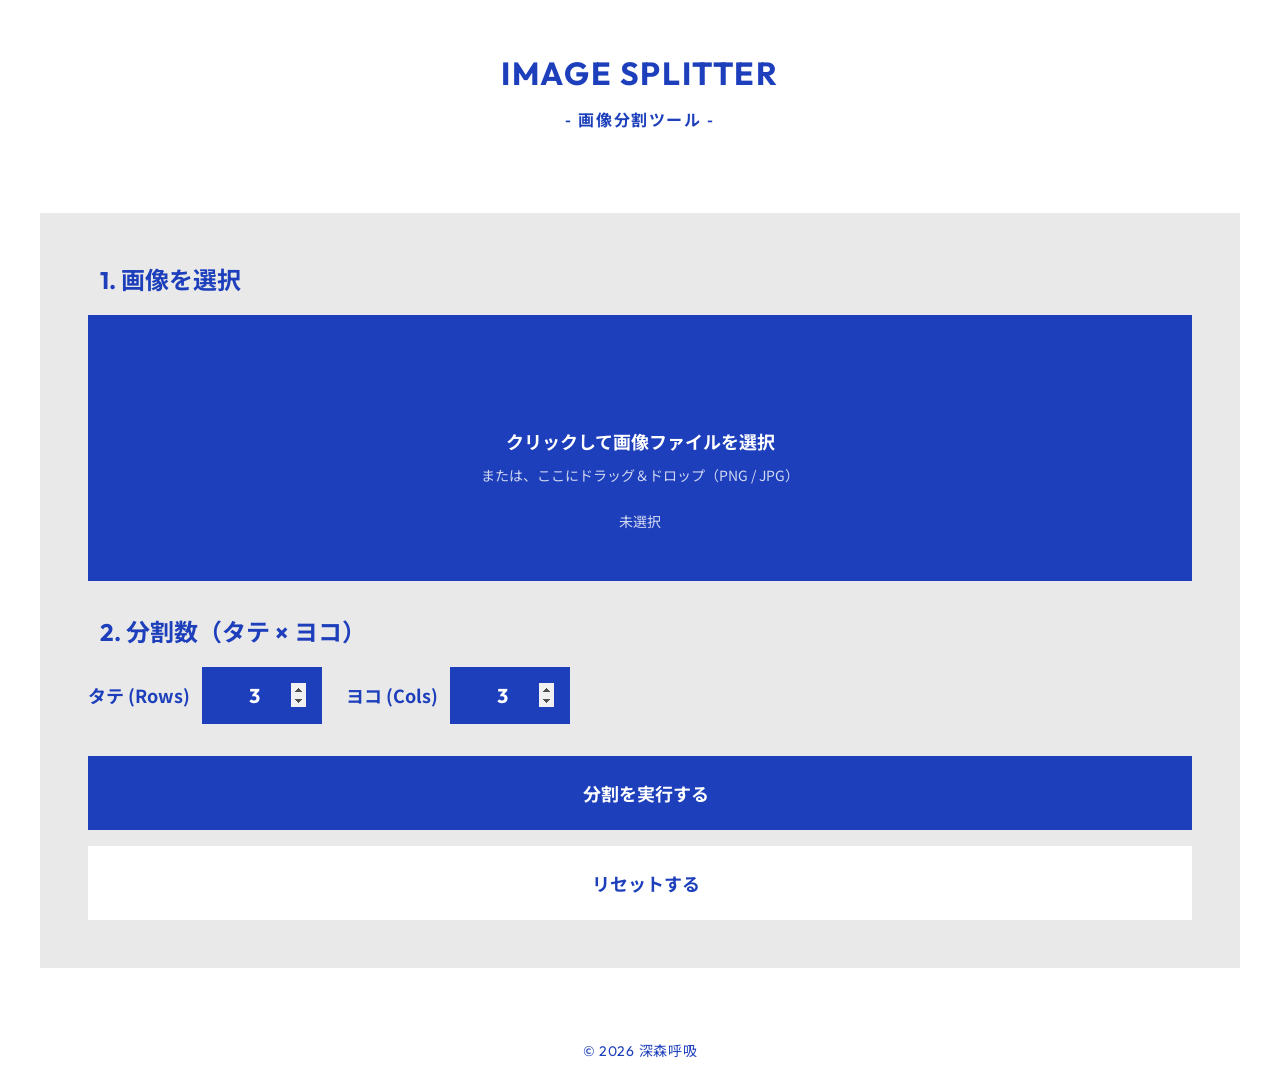
==== index.html @ b76112fd "一部の仕様を改修済み、仕様書を変更済み" ====
<!DOCTYPE html>
<html lang="ja">

<head>
    <meta charset="UTF-8">
    <meta name="viewport" content="width=device-width, initial-scale=1.0">
    <title>画像分割ツール</title>
    <link rel="preconnect" href="https://fonts.googleapis.com">
    <link rel="preconnect" href="https://fonts.gstatic.com" crossorigin>
    <link href="https://fonts.googleapis.com/css2?family=Noto+Sans+JP:wght@400;700&family=Outfit:wght@400;600;700&display=swap" rel="stylesheet">
    <script src="https://unpkg.com/lucide@latest"></script>
    <style>
        /* 
         * Minimal Web App Design System
         * Colors: Base (#FFFFFF), Main (#1D3FBB), Accent (#E9E9E9)
         * Radii: 0px, Shadows: none, Borders: none
         */
        body {
            font-family: 'Noto Sans JP', sans-serif;
            background-color: #FFFFFF;
            color: #1D3FBB;
            margin: 0;
            padding: 48px 24px 0;
            line-height: 1.6;
            display: flex;
            flex-direction: column;
            min-height: 100vh;
            box-sizing: border-box;
        }

        .header-section {
            text-align: center;
            margin-bottom: 48px;
            display: flex;
            flex-direction: column;
            gap: 8px;
        }

        h1 {
            font-family: 'Outfit', 'Noto Sans JP', sans-serif;
            font-size: 32px;
            font-weight: 700;
            margin: 0;
            color: #1D3FBB;
            letter-spacing: 0.05em;
        }

        .subtitle {
            font-family: 'Noto Sans JP', sans-serif;
            font-size: 16px;
            font-weight: 700;
            color: #1D3FBB;
            letter-spacing: 0.1em;
        }

        .container {
            width: 100%;
            max-width: 1200px;
            margin: 0 auto 48px;
            display: flex;
            flex-direction: column;
            gap: 32px;
        }

        .card {
            background-color: #E9E9E9;
            padding: 48px;
            border: none;
            border-radius: 0px;
            box-shadow: none;
            display: flex;
            flex-direction: column;
            gap: 32px;
        }

        .step-section {
            display: flex;
            flex-direction: column;
            gap: 16px;
        }

        .step-title {
            font-family: 'Outfit', 'Noto Sans JP', sans-serif;
            font-size: 24px;
            font-weight: 700;
            color: #1D3FBB;
            margin: 0;
            display: flex;
            align-items: center;
            gap: 12px;
        }

        /* ファイル入力エリア */
        .file-drop-area {
            background-color: #1D3FBB;
            color: #FFFFFF;
            padding: 48px 24px;
            text-align: center;
            cursor: pointer;
            transition: opacity 0.2s ease;
            display: flex;
            flex-direction: column;
            align-items: center;
            gap: 16px;
            box-sizing: border-box;
        }

        .file-drop-area:hover {
            opacity: 0.9;
        }

        .file-drop-area input[type="file"] {
            display: none;
        }

        .file-drop-area .icon {
            width: 48px;
            height: 48px;
            color: #FFFFFF;
        }

        .file-drop-area .file-label {
            font-size: 18px;
            font-weight: 700;
        }

        .file-drop-area .file-sub-label {
            font-size: 14px;
            opacity: 0.8;
            margin-top: -8px;
        }

        .file-drop-area.dragging {
            opacity: 0.8;
            border: 2px dashed #FFFFFF;
        }

        .file-drop-area .file-name {
            font-size: 14px;
            opacity: 0.8;
            margin-top: 8px;
        }

        /* 選択画像プレビューエリア */
        .preview-container {
            width: 100%;
            margin-top: 24px;
            margin-bottom: 16px;
            background-color: transparent; /* コンテナ全体の白背景を解除 */
            display: flex;
            align-items: center;
            justify-content: center;
            box-sizing: border-box;
        }

        .preview-container img {
            max-width: 100%;
            max-height: 320px;
            width: auto;
            height: auto;
            object-fit: contain;
            background-color: #FFFFFF; /* 画像の実際のサイズ分だけに白背景を適用 */
            display: block;
        }

        /* 数値入力エリア */
        .grid-inputs {
            display: flex;
            align-items: center;
            gap: 24px;
            flex-wrap: wrap;
        }

        .input-group {
            display: flex;
            align-items: center;
            gap: 12px;
            font-size: 18px;
            font-weight: 700;
            color: #1D3FBB;
        }

        input[type="number"] {
            background-color: #1D3FBB;
            color: #FFFFFF;
            border: none;
            border-radius: 0px;
            padding: 16px;
            font-family: 'Outfit', sans-serif;
            font-size: 20px;
            font-weight: 700;
            width: 120px;
            text-align: center;
            box-sizing: border-box;
            outline: none;
        }

        input[type="number"]::-webkit-inner-spin-button,
        input[type="number"]::-webkit-outer-spin-button {
            opacity: 1;
        }

        /* ボタン共通 */
        .btn-primary {
            background-color: #1D3FBB;
            color: #FFFFFF;
            border: none;
            border-radius: 0px;
            box-shadow: none;
            font-family: 'Outfit', 'Noto Sans JP', sans-serif;
            font-size: 18px;
            font-weight: 700;
            padding: 24px 48px;
            cursor: pointer;
            width: 100%;
            display: flex;
            align-items: center;
            justify-content: center;
            gap: 12px;
            transition: opacity 0.2s ease;
        }

        .btn-primary:hover {
            opacity: 0.9;
        }

        .btn-secondary {
            background-color: #FFFFFF; /* グレー背景カード上のため白背景に設定 */
            color: #1D3FBB;
            border: none;
            border-radius: 0px;
            box-shadow: none;
            font-family: 'Outfit', 'Noto Sans JP', sans-serif;
            font-size: 18px;
            font-weight: 700;
            padding: 24px 48px;
            cursor: pointer;
            width: 100%;
            display: flex;
            align-items: center;
            justify-content: center;
            gap: 12px;
            transition: opacity 0.2s ease;
        }

        .btn-secondary:hover {
            opacity: 0.8;
        }

        .btn-item-dl {
            background-color: #E9E9E9; /* 白背景アイテム上のためグレー背景に設定 */
            color: #1D3FBB;
            border: none;
            border-radius: 0px;
            box-shadow: none;
            font-family: 'Outfit', 'Noto Sans JP', sans-serif;
            font-size: 16px;
            font-weight: 700;
            padding: 16px;
            cursor: pointer;
            width: 100%;
            display: flex;
            align-items: center;
            justify-content: center;
            gap: 8px;
            transition: opacity 0.2s ease;
        }

        .btn-item-dl:hover {
            opacity: 0.8;
        }

        /* 結果エリア */
        .result-wrapper {
            display: flex;
            flex-direction: column;
            gap: 32px;
        }

        .result-container {
            display: grid;
            grid-template-columns: repeat(auto-fill, minmax(240px, 1fr));
            gap: 24px;
        }

        .result-item {
            background-color: #FFFFFF;
            padding: 16px;
            border: none;
            border-radius: 0px;
            box-shadow: none;
            display: flex;
            flex-direction: column;
            justify-content: space-between;
            gap: 16px;
        }

        .result-item .img-wrapper {
            width: 100%;
            aspect-ratio: 1;
            background-color: #E9E9E9;
            display: flex;
            align-items: center;
            justify-content: center;
            overflow: hidden;
        }

        .result-item img {
            width: 100%;
            height: 100%;
            object-fit: contain;
            display: block;
        }

        .error-message {
            color: #1D3FBB;
            font-weight: 700;
            font-size: 18px;
            text-align: center;
            padding: 24px;
            background-color: #FFFFFF;
        }

        .actions-group {
            display: flex;
            flex-direction: column;
            gap: 16px;
        }

        /* フッターコンテナ：ページ最下部に配置 */
        .footer {
            padding: 24px 0; /* 上下に24pxのゆとりある余白を設け、窮屈さを排除 */
            text-align: center; /* テキストを中央揃え */
            background-color: #FFFFFF; /* 背景色（白） */
            margin-top: auto; /* コンテンツが少ない場合でも画面最下部に自動配置する設定 */
            width: 100%;
        }

        /* コピーライトテキスト */
        .footer__copy {
            font-family: 'Outfit', 'Noto Sans JP', sans-serif;
            font-size: 14px; /* 本文より少し小さめのサイズで控えめに配置 */
            color: #1D3FBB; /* ヘッダーやツールと同色のメインカラー（青） */
            margin: 0; /* ブラウザデフォルトの余白をリセット */
            letter-spacing: 0.05em; /* 英数字の詰まりを防ぎ、モダンで洗練された印象に */
        }

        @media (max-width: 767px) {
            body {
                padding: 24px 16px 0;
            }

            .container {
                margin: 0 auto 32px;
            }

            .card {
                padding: 24px;
            }

            .header-section {
                margin-bottom: 32px;
            }

            h1 {
                font-size: 24px;
            }

            .subtitle {
                font-size: 14px;
            }

            .step-title {
                font-size: 20px;
            }

            .btn-primary, .btn-secondary {
                padding: 18px 32px;
                font-size: 16px;
            }

            .grid-inputs {
                flex-direction: column;
                align-items: stretch;
                gap: 16px;
            }

            .input-group {
                justify-content: space-between;
            }

            input[type="number"] {
                width: 60%;
            }
            .result-container {
                grid-template-columns: repeat(2, 1fr);
                gap: 16px;
            }
        }
    </style>
</head>

<body>

    <div class="container">
        <div class="header-section">
            <h1>IMAGE SPLITTER</h1>
            <div class="subtitle">- 画像分割ツール -</div>
        </div>

        <div class="card">
            <!-- Step 1 -->
            <div class="step-section">
                <h2 class="step-title"><i data-lucide="image"></i> 1. 画像を選択</h2>
                <div class="file-drop-area" id="dropZone" onclick="document.getElementById('splitInput').click()">
                    <i data-lucide="upload-cloud" class="icon"></i>
                    <div class="file-label">クリックして画像ファイルを選択</div>
                    <div class="file-sub-label">または、ここにドラッグ＆ドロップ（PNG / JPG）</div>
                    <div id="previewContainer" class="preview-container" style="display: none;">
                        <img id="selectedImagePreview" src="" alt="選択されたプレビュー画像">
                    </div>
                    <div id="fileNameDisplay" class="file-name">未選択</div>
                    <input type="file" id="splitInput" accept="image/png, image/jpeg" onchange="handleFileChange(event)">
                </div>
            </div>

            <!-- Step 2 -->
            <div class="step-section">
                <h2 class="step-title"><i data-lucide="grid"></i> 2. 分割数（タテ × ヨコ）</h2>
                <div class="grid-inputs">
                    <div class="input-group">
                        <span>タテ (Rows)</span>
                        <input type="number" id="rows" value="3" min="1">
                    </div>
                    <div class="input-group">
                        <span>ヨコ (Cols)</span>
                        <input type="number" id="cols" value="3" min="1">
                    </div>
                </div>
            </div>

            <!-- Action Button -->
            <div class="actions-group">
                <button id="splitBtn" class="btn-primary" onclick="handleSplit()">
                    <i data-lucide="scissors"></i> 分割を実行する
                </button>
                <button id="resetBtn" class="btn-secondary" onclick="handleReset()">
                    <i data-lucide="rotate-ccw"></i> リセットする
                </button>
            </div>
        </div>

        <!-- Results Area -->
        <div id="resultArea" class="result-wrapper" style="display: none;">
            <div class="card">
                <h2 class="step-title"><i data-lucide="layout-grid"></i> 分割結果</h2>
                <div id="splitResults" class="result-container"></div>
                <div class="actions-group">
                    <button id="splitZipBtn" class="btn-primary" style="display: none;" onclick="downloadZip()">
                        <i data-lucide="package"></i> まとめてZIP保存
                    </button>
                    <button id="resetAndTopBtn" class="btn-secondary" onclick="handleResetAndTop()">
                        <i data-lucide="rotate-ccw"></i> リセットしてトップに戻る
                    </button>
                </div>
            </div>
        </div>
    </div>

    <script src="https://cdnjs.cloudflare.com/ajax/libs/jszip/3.10.1/jszip.min.js"></script>
    <script src="https://cdnjs.cloudflare.com/ajax/libs/FileSaver.js/2.0.5/FileSaver.min.js"></script>

    <script>
        // Lucideアイコンの初期化
        lucide.createIcons();

        let splitBlobs = [];

        function getFormattedDate() {
            const now = new Date();
            const pad = (num) => String(num).padStart(2, '0');
            return `${now.getFullYear()}${pad(now.getMonth() + 1)}${pad(now.getDate())}-${pad(now.getHours())}${pad(now.getMinutes())}${pad(now.getSeconds())}`;
        }

        document.addEventListener('DOMContentLoaded', () => {
            const dropZone = document.getElementById('dropZone');
            const splitInput = document.getElementById('splitInput');

            dropZone.addEventListener('dragover', (e) => {
                e.preventDefault();
                dropZone.classList.add('dragging');
            });

            dropZone.addEventListener('dragleave', () => {
                dropZone.classList.remove('dragging');
            });

            dropZone.addEventListener('drop', (e) => {
                e.preventDefault();
                dropZone.classList.remove('dragging');
                if (e.dataTransfer && e.dataTransfer.files.length > 0) {
                    splitInput.files = e.dataTransfer.files;
                    handleFileChange({ target: splitInput });
                }
            });
        });

        function handleFileChange(event) {
            const file = event.target.files[0];
            const display = document.getElementById('fileNameDisplay');
            const previewContainer = document.getElementById('previewContainer');
            const previewImg = document.getElementById('selectedImagePreview');
            if (file) {
                display.textContent = file.name;
                previewImg.src = URL.createObjectURL(file);
                previewContainer.style.display = 'flex';
            } else {
                display.textContent = '未選択';
                previewImg.src = '';
                previewContainer.style.display = 'none';
            }
        }

        function handleSplit() {
            const file = document.getElementById('splitInput').files[0];
            const r = parseInt(document.getElementById('rows').value);
            const c = parseInt(document.getElementById('cols').value);
            const resultArea = document.getElementById('resultArea');
            const results = document.getElementById('splitResults');

            resultArea.style.display = 'flex';

            if (!file || r < 1 || c < 1) {
                results.innerHTML = '<div class="error-message">画像ファイルを選択し、正しい分割数を入力してください。</div>';
                document.getElementById('splitZipBtn').style.display = 'none';
                return;
            }

            results.innerHTML = '';
            splitBlobs = [];
            document.getElementById('splitZipBtn').style.display = 'none';

            const img = new Image();
            img.onload = () => {
                const w = img.width / c;
                const h = img.height / r;
                let count = 0;
                const dateStr = getFormattedDate();

                for (let y = 0; y < r; y++) {
                    for (let x = 0; x < c; x++) {
                        const cvs = document.createElement('canvas');
                        cvs.width = w;
                        cvs.height = h;
                        cvs.getContext('2d').drawImage(img, x * w, y * h, w, h, 0, 0, w, h);

                        cvs.toBlob(blob => {
                            count++;
                            const url = URL.createObjectURL(blob);
                            const name = `${dateStr}_${y + 1}-${x + 1}.png`;
                            splitBlobs.push({ blob: blob, name: name });

                            const item = document.createElement('div');
                            item.className = 'result-item';

                            const imgWrapper = document.createElement('div');
                            imgWrapper.className = 'img-wrapper';

                            const preview = document.createElement('img');
                            preview.src = url;
                            imgWrapper.appendChild(preview);
                            item.appendChild(imgWrapper);

                            const btn = document.createElement('button');
                            btn.className = 'btn-item-dl';
                            btn.innerHTML = '<i data-lucide="download"></i> 保存';
                            btn.addEventListener('click', () => {
                                saveAs(blob, name);
                            });
                            item.appendChild(btn);

                            results.appendChild(item);

                            // 動的に追加したアイコンをレンダリング
                            lucide.createIcons({ root: item });

                            if (count === r * c) {
                                document.getElementById('splitZipBtn').style.display = 'flex';
                            }
                        }, 'image/png');
                    }
                }
            };
            img.src = URL.createObjectURL(file);
        }

        function downloadZip() {
            if (splitBlobs.length === 0) return;
            const zip = new JSZip();
            const dateStr = getFormattedDate();
            splitBlobs.forEach(b => zip.file(b.name, b.blob));
            zip.generateAsync({ type: "blob" }).then(content => {
                saveAs(content, `split_images_${dateStr}.zip`);
            });
        }

        function handleReset() {
            document.getElementById('splitInput').value = '';
            document.getElementById('fileNameDisplay').textContent = '未選択';
            document.getElementById('previewContainer').style.display = 'none';
            document.getElementById('selectedImagePreview').src = '';
            document.getElementById('rows').value = 3;
            document.getElementById('cols').value = 3;
            document.getElementById('resultArea').style.display = 'none';
            document.getElementById('splitResults').innerHTML = '';
            document.getElementById('splitZipBtn').style.display = 'none';

            splitBlobs.forEach(b => URL.revokeObjectURL(b.blob));
            splitBlobs = [];
        }

        function handleResetAndTop() {
            handleReset();
            window.scrollTo({ top: 0, behavior: 'smooth' });
        }
    </script>

    <footer class="footer">
        <p class="footer__copy">© 2026 深森呼吸</p>
    </footer>
</body>

</html>
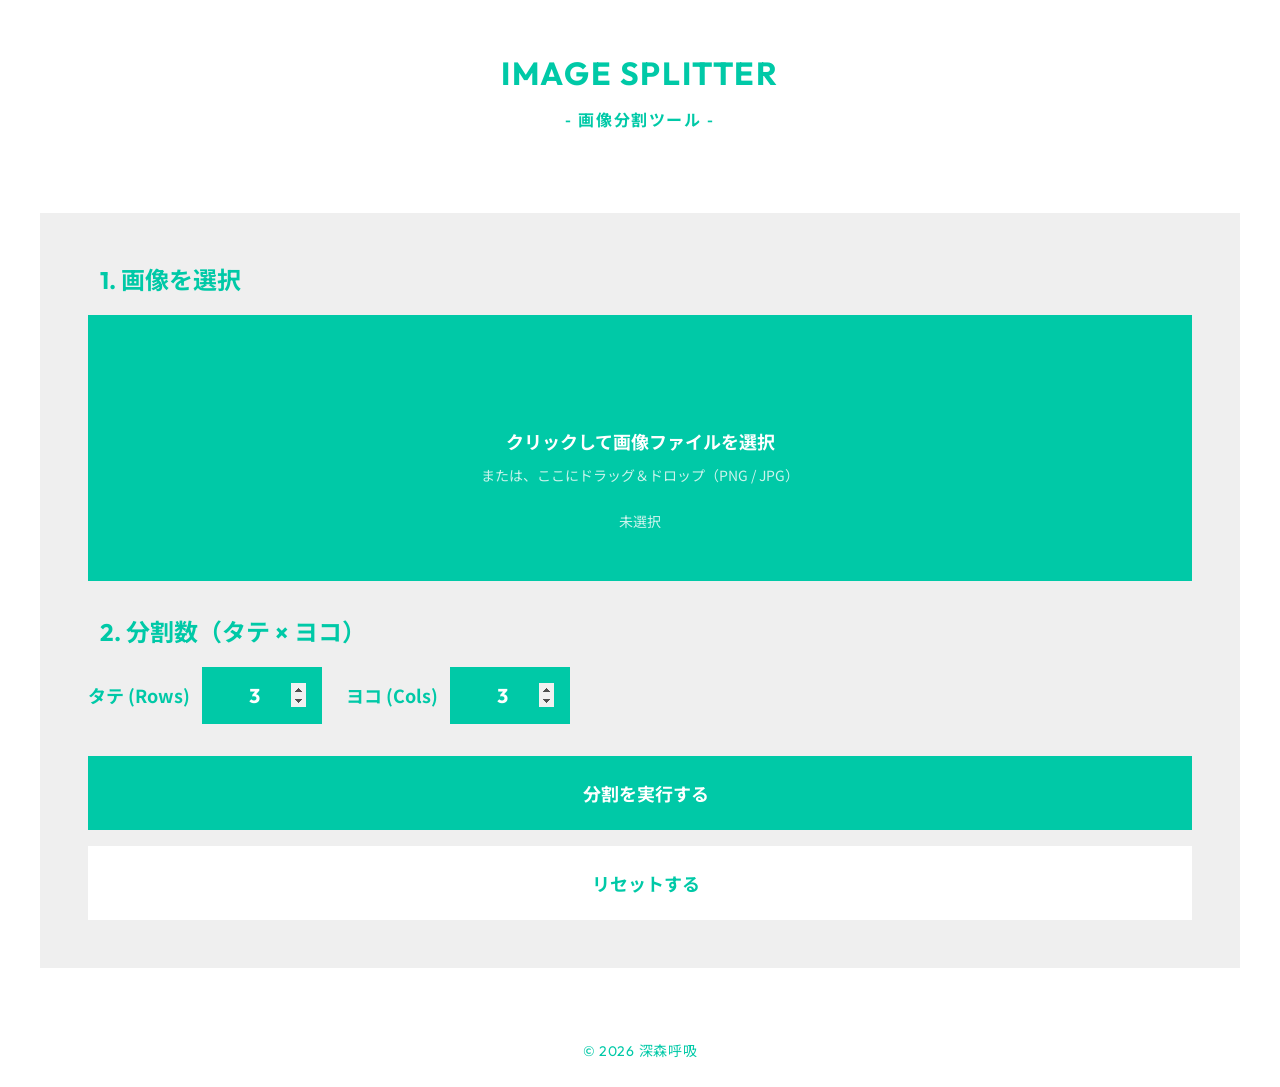
==== commit 3a7edfd3: "色を変更済み、DESIGN.mdを更新済み" ====
--- a/index.html
+++ b/index.html
@@ -12,13 +12,13 @@
     <style>
         /* 
          * Minimal Web App Design System
-         * Colors: Base (#FFFFFF), Main (#1D3FBB), Accent (#E9E9E9)
+         * Colors: Base (#FFFFFF), Main (#00c9a7), Accent (#EFEFEF)
          * Radii: 0px, Shadows: none, Borders: none
          */
         body {
             font-family: 'Noto Sans JP', sans-serif;
             background-color: #FFFFFF;
-            color: #1D3FBB;
+            color: #00c9a7;
             margin: 0;
             padding: 48px 24px 0;
             line-height: 1.6;
@@ -41,7 +41,7 @@
             font-size: 32px;
             font-weight: 700;
             margin: 0;
-            color: #1D3FBB;
+            color: #00c9a7;
             letter-spacing: 0.05em;
         }
 
@@ -49,7 +49,7 @@
             font-family: 'Noto Sans JP', sans-serif;
             font-size: 16px;
             font-weight: 700;
-            color: #1D3FBB;
+            color: #00c9a7;
             letter-spacing: 0.1em;
         }
 
@@ -63,7 +63,7 @@
         }
 
         .card {
-            background-color: #E9E9E9;
+            background-color: #EFEFEF;
             padding: 48px;
             border: none;
             border-radius: 0px;
@@ -83,7 +83,7 @@
             font-family: 'Outfit', 'Noto Sans JP', sans-serif;
             font-size: 24px;
             font-weight: 700;
-            color: #1D3FBB;
+            color: #00c9a7;
             margin: 0;
             display: flex;
             align-items: center;
@@ -92,7 +92,7 @@
 
         /* ファイル入力エリア */
         .file-drop-area {
-            background-color: #1D3FBB;
+            background-color: #00c9a7;
             color: #FFFFFF;
             padding: 48px 24px;
             text-align: center;
@@ -177,11 +177,11 @@
             gap: 12px;
             font-size: 18px;
             font-weight: 700;
-            color: #1D3FBB;
+            color: #00c9a7;
         }
 
         input[type="number"] {
-            background-color: #1D3FBB;
+            background-color: #00c9a7;
             color: #FFFFFF;
             border: none;
             border-radius: 0px;
@@ -202,7 +202,7 @@
 
         /* ボタン共通 */
         .btn-primary {
-            background-color: #1D3FBB;
+            background-color: #00c9a7;
             color: #FFFFFF;
             border: none;
             border-radius: 0px;
@@ -226,7 +226,7 @@
 
         .btn-secondary {
             background-color: #FFFFFF; /* グレー背景カード上のため白背景に設定 */
-            color: #1D3FBB;
+            color: #00c9a7;
             border: none;
             border-radius: 0px;
             box-shadow: none;
@@ -248,8 +248,8 @@
         }
 
         .btn-item-dl {
-            background-color: #E9E9E9; /* 白背景アイテム上のためグレー背景に設定 */
-            color: #1D3FBB;
+            background-color: #EFEFEF; /* 白背景アイテム上のためグレー背景に設定 */
+            color: #00c9a7;
             border: none;
             border-radius: 0px;
             box-shadow: none;
@@ -298,7 +298,7 @@
         .result-item .img-wrapper {
             width: 100%;
             aspect-ratio: 1;
-            background-color: #E9E9E9;
+            background-color: #EFEFEF;
             display: flex;
             align-items: center;
             justify-content: center;
@@ -313,7 +313,7 @@
         }
 
         .error-message {
-            color: #1D3FBB;
+            color: #00c9a7;
             font-weight: 700;
             font-size: 18px;
             text-align: center;
@@ -325,6 +325,12 @@
             display: flex;
             flex-direction: column;
             gap: 16px;
+        }
+
+        .disclaimer {
+            font-size: 13px;
+            color: #00c9a7;
+            text-align: center;
         }
 
         /* フッターコンテナ：ページ最下部に配置 */
@@ -340,7 +346,7 @@
         .footer__copy {
             font-family: 'Outfit', 'Noto Sans JP', sans-serif;
             font-size: 14px; /* 本文より少し小さめのサイズで控えめに配置 */
-            color: #1D3FBB; /* ヘッダーやツールと同色のメインカラー（青） */
+            color: #00c9a7; /* ヘッダーやツールと同色のメインカラー */
             margin: 0; /* ブラウザデフォルトの余白をリセット */
             letter-spacing: 0.05em; /* 英数字の詰まりを防ぎ、モダンで洗練された印象に */
         }
@@ -395,6 +401,10 @@
             .result-container {
                 grid-template-columns: repeat(2, 1fr);
                 gap: 16px;
+            }
+
+            .disclaimer {
+                font-size: 11px;
             }
         }
     </style>
@@ -462,6 +472,7 @@
                     <button id="resetAndTopBtn" class="btn-secondary" onclick="handleResetAndTop()">
                         <i data-lucide="rotate-ccw"></i> リセットしてトップに戻る
                     </button>
+                    <p class="disclaimer">※ 本ツールはLINEスタンプの審査通過を保証するものではありません。</p>
                 </div>
             </div>
         </div>
@@ -537,6 +548,7 @@
             }
 
             results.innerHTML = '';
+            splitBlobs.forEach(b => URL.revokeObjectURL(b.url));
             splitBlobs = [];
             document.getElementById('splitZipBtn').style.display = 'none';
 
@@ -558,7 +570,7 @@
                             count++;
                             const url = URL.createObjectURL(blob);
                             const name = `${dateStr}_${y + 1}-${x + 1}.png`;
-                            splitBlobs.push({ blob: blob, name: name });
+                            splitBlobs.push({ blob: blob, name: name, url: url });
 
                             const item = document.createElement('div');
                             item.className = 'result-item';
@@ -615,7 +627,7 @@
             document.getElementById('splitResults').innerHTML = '';
             document.getElementById('splitZipBtn').style.display = 'none';
 
-            splitBlobs.forEach(b => URL.revokeObjectURL(b.blob));
+            splitBlobs.forEach(b => URL.revokeObjectURL(b.url));
             splitBlobs = [];
         }
 
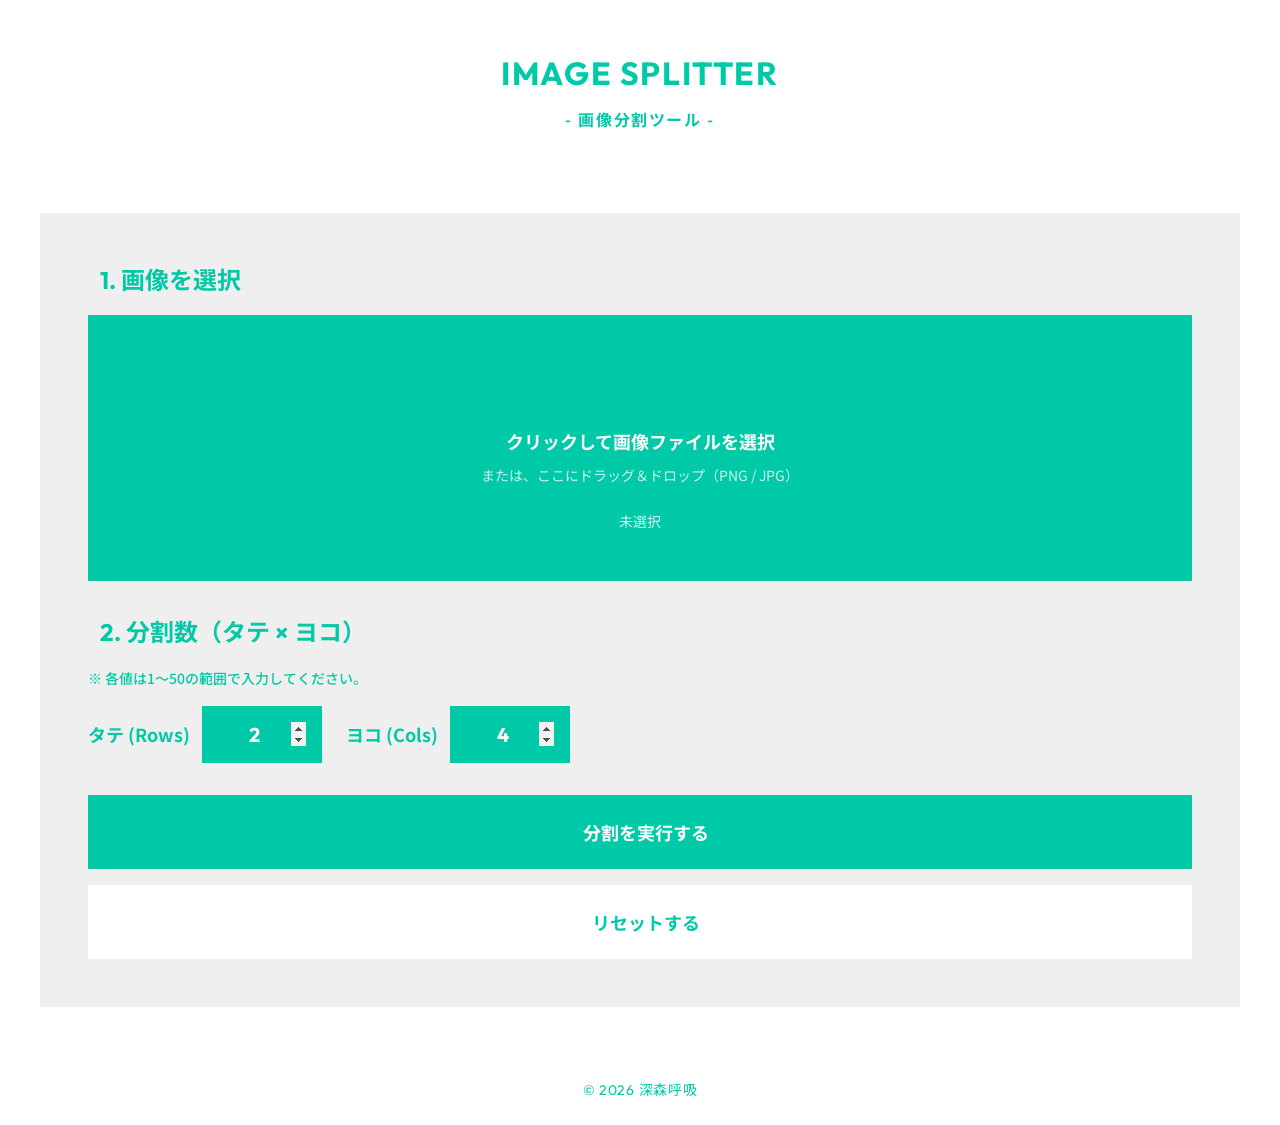
==== commit f203d11c: "分割数の初期値をタテ2・ヨコ4に変更" ====
--- a/index.html
+++ b/index.html
@@ -437,14 +437,15 @@
             <!-- Step 2 -->
             <div class="step-section">
                 <h2 class="step-title"><i data-lucide="grid"></i> 2. 分割数（タテ × ヨコ）</h2>
+                <p style="font-size: 14px; color: #00c9a7; font-weight: 500; margin: 0;">※ 各値は1〜50の範囲で入力してください。</p>
                 <div class="grid-inputs">
                     <div class="input-group">
                         <span>タテ (Rows)</span>
-                        <input type="number" id="rows" value="3" min="1">
+                        <input type="number" id="rows" value="2" min="1" max="50">
                     </div>
                     <div class="input-group">
                         <span>ヨコ (Cols)</span>
-                        <input type="number" id="cols" value="3" min="1">
+                        <input type="number" id="cols" value="4" min="1" max="50">
                     </div>
                 </div>
             </div>
@@ -541,8 +542,8 @@
 
             resultArea.style.display = 'flex';
 
-            if (!file || r < 1 || c < 1) {
-                results.innerHTML = '<div class="error-message">画像ファイルを選択し、正しい分割数を入力してください。</div>';
+            if (!file || r < 1 || c < 1 || r > 50 || c > 50) {
+                results.innerHTML = '<div class="error-message">画像ファイルを選択し、正しい分割数（1〜50）を入力してください。</div>';
                 document.getElementById('splitZipBtn').style.display = 'none';
                 return;
             }
@@ -621,8 +622,8 @@
             document.getElementById('fileNameDisplay').textContent = '未選択';
             document.getElementById('previewContainer').style.display = 'none';
             document.getElementById('selectedImagePreview').src = '';
-            document.getElementById('rows').value = 3;
-            document.getElementById('cols').value = 3;
+            document.getElementById('rows').value = 2;
+            document.getElementById('cols').value = 4;
             document.getElementById('resultArea').style.display = 'none';
             document.getElementById('splitResults').innerHTML = '';
             document.getElementById('splitZipBtn').style.display = 'none';
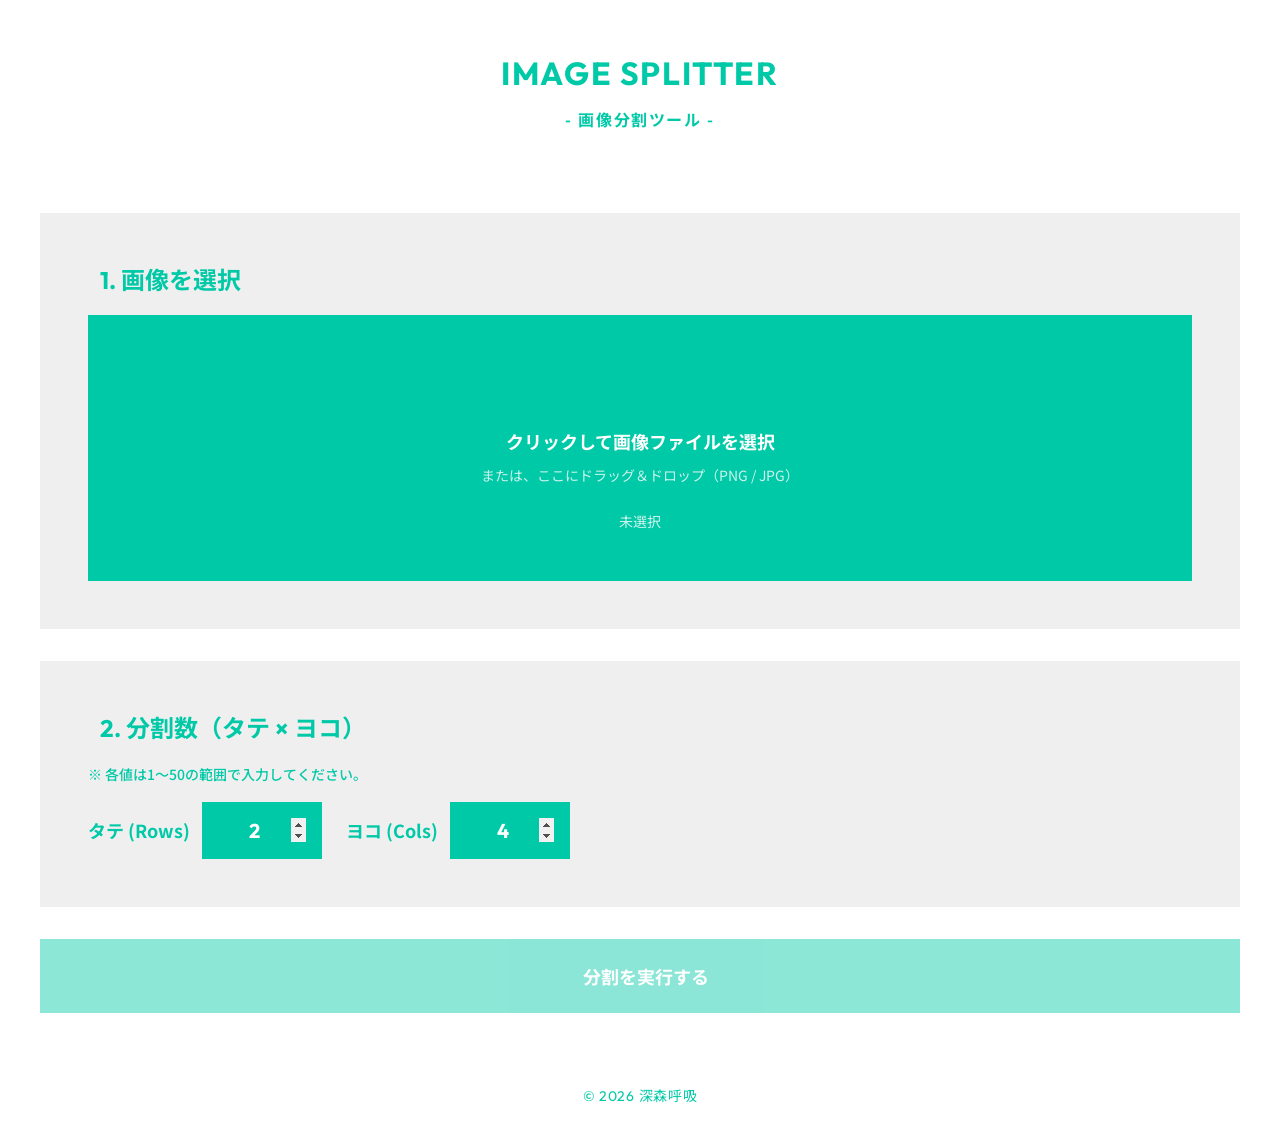
==== commit 541e7811: "feat: アプリ構成の更新" ====
--- a/index.html
+++ b/index.html
@@ -1,646 +1,91 @@
-<!DOCTYPE html>
-<html lang="ja">
-
-<head>
-    <meta charset="UTF-8">
-    <meta name="viewport" content="width=device-width, initial-scale=1.0">
-    <title>画像分割ツール</title>
-    <link rel="preconnect" href="https://fonts.googleapis.com">
-    <link rel="preconnect" href="https://fonts.gstatic.com" crossorigin>
-    <link href="https://fonts.googleapis.com/css2?family=Noto+Sans+JP:wght@400;700&family=Outfit:wght@400;600;700&display=swap" rel="stylesheet">
-    <script src="https://unpkg.com/lucide@latest"></script>
-    <style>
-        /* 
-         * Minimal Web App Design System
-         * Colors: Base (#FFFFFF), Main (#00c9a7), Accent (#EFEFEF)
-         * Radii: 0px, Shadows: none, Borders: none
-         */
-        body {
-            font-family: 'Noto Sans JP', sans-serif;
-            background-color: #FFFFFF;
-            color: #00c9a7;
-            margin: 0;
-            padding: 48px 24px 0;
-            line-height: 1.6;
-            display: flex;
-            flex-direction: column;
-            min-height: 100vh;
-            box-sizing: border-box;
-        }
-
-        .header-section {
-            text-align: center;
-            margin-bottom: 48px;
-            display: flex;
-            flex-direction: column;
-            gap: 8px;
-        }
-
-        h1 {
-            font-family: 'Outfit', 'Noto Sans JP', sans-serif;
-            font-size: 32px;
-            font-weight: 700;
-            margin: 0;
-            color: #00c9a7;
-            letter-spacing: 0.05em;
-        }
-
-        .subtitle {
-            font-family: 'Noto Sans JP', sans-serif;
-            font-size: 16px;
-            font-weight: 700;
-            color: #00c9a7;
-            letter-spacing: 0.1em;
-        }
-
-        .container {
-            width: 100%;
-            max-width: 1200px;
-            margin: 0 auto 48px;
-            display: flex;
-            flex-direction: column;
-            gap: 32px;
-        }
-
-        .card {
-            background-color: #EFEFEF;
-            padding: 48px;
-            border: none;
-            border-radius: 0px;
-            box-shadow: none;
-            display: flex;
-            flex-direction: column;
-            gap: 32px;
-        }
-
-        .step-section {
-            display: flex;
-            flex-direction: column;
-            gap: 16px;
-        }
-
-        .step-title {
-            font-family: 'Outfit', 'Noto Sans JP', sans-serif;
-            font-size: 24px;
-            font-weight: 700;
-            color: #00c9a7;
-            margin: 0;
-            display: flex;
-            align-items: center;
-            gap: 12px;
-        }
-
-        /* ファイル入力エリア */
-        .file-drop-area {
-            background-color: #00c9a7;
-            color: #FFFFFF;
-            padding: 48px 24px;
-            text-align: center;
-            cursor: pointer;
-            transition: opacity 0.2s ease;
-            display: flex;
-            flex-direction: column;
-            align-items: center;
-            gap: 16px;
-            box-sizing: border-box;
-        }
-
-        .file-drop-area:hover {
-            opacity: 0.9;
-        }
-
-        .file-drop-area input[type="file"] {
-            display: none;
-        }
-
-        .file-drop-area .icon {
-            width: 48px;
-            height: 48px;
-            color: #FFFFFF;
-        }
-
-        .file-drop-area .file-label {
-            font-size: 18px;
-            font-weight: 700;
-        }
-
-        .file-drop-area .file-sub-label {
-            font-size: 14px;
-            opacity: 0.8;
-            margin-top: -8px;
-        }
-
-        .file-drop-area.dragging {
-            opacity: 0.8;
-            border: 2px dashed #FFFFFF;
-        }
-
-        .file-drop-area .file-name {
-            font-size: 14px;
-            opacity: 0.8;
-            margin-top: 8px;
-        }
-
-        /* 選択画像プレビューエリア */
-        .preview-container {
-            width: 100%;
-            margin-top: 24px;
-            margin-bottom: 16px;
-            background-color: transparent; /* コンテナ全体の白背景を解除 */
-            display: flex;
-            align-items: center;
-            justify-content: center;
-            box-sizing: border-box;
-        }
-
-        .preview-container img {
-            max-width: 100%;
-            max-height: 320px;
-            width: auto;
-            height: auto;
-            object-fit: contain;
-            background-color: #FFFFFF; /* 画像の実際のサイズ分だけに白背景を適用 */
-            display: block;
-        }
-
-        /* 数値入力エリア */
-        .grid-inputs {
-            display: flex;
-            align-items: center;
-            gap: 24px;
-            flex-wrap: wrap;
-        }
-
-        .input-group {
-            display: flex;
-            align-items: center;
-            gap: 12px;
-            font-size: 18px;
-            font-weight: 700;
-            color: #00c9a7;
-        }
-
-        input[type="number"] {
-            background-color: #00c9a7;
-            color: #FFFFFF;
-            border: none;
-            border-radius: 0px;
-            padding: 16px;
-            font-family: 'Outfit', sans-serif;
-            font-size: 20px;
-            font-weight: 700;
-            width: 120px;
-            text-align: center;
-            box-sizing: border-box;
-            outline: none;
-        }
-
-        input[type="number"]::-webkit-inner-spin-button,
-        input[type="number"]::-webkit-outer-spin-button {
-            opacity: 1;
-        }
-
-        /* ボタン共通 */
-        .btn-primary {
-            background-color: #00c9a7;
-            color: #FFFFFF;
-            border: none;
-            border-radius: 0px;
-            box-shadow: none;
-            font-family: 'Outfit', 'Noto Sans JP', sans-serif;
-            font-size: 18px;
-            font-weight: 700;
-            padding: 24px 48px;
-            cursor: pointer;
-            width: 100%;
-            display: flex;
-            align-items: center;
-            justify-content: center;
-            gap: 12px;
-            transition: opacity 0.2s ease;
-        }
-
-        .btn-primary:hover {
-            opacity: 0.9;
-        }
-
-        .btn-secondary {
-            background-color: #FFFFFF; /* グレー背景カード上のため白背景に設定 */
-            color: #00c9a7;
-            border: none;
-            border-radius: 0px;
-            box-shadow: none;
-            font-family: 'Outfit', 'Noto Sans JP', sans-serif;
-            font-size: 18px;
-            font-weight: 700;
-            padding: 24px 48px;
-            cursor: pointer;
-            width: 100%;
-            display: flex;
-            align-items: center;
-            justify-content: center;
-            gap: 12px;
-            transition: opacity 0.2s ease;
-        }
-
-        .btn-secondary:hover {
-            opacity: 0.8;
-        }
-
-        .btn-item-dl {
-            background-color: #EFEFEF; /* 白背景アイテム上のためグレー背景に設定 */
-            color: #00c9a7;
-            border: none;
-            border-radius: 0px;
-            box-shadow: none;
-            font-family: 'Outfit', 'Noto Sans JP', sans-serif;
-            font-size: 16px;
-            font-weight: 700;
-            padding: 16px;
-            cursor: pointer;
-            width: 100%;
-            display: flex;
-            align-items: center;
-            justify-content: center;
-            gap: 8px;
-            transition: opacity 0.2s ease;
-        }
-
-        .btn-item-dl:hover {
-            opacity: 0.8;
-        }
-
-        /* 結果エリア */
-        .result-wrapper {
-            display: flex;
-            flex-direction: column;
-            gap: 32px;
-        }
-
-        .result-container {
-            display: grid;
-            grid-template-columns: repeat(auto-fill, minmax(240px, 1fr));
-            gap: 24px;
-        }
-
-        .result-item {
-            background-color: #FFFFFF;
-            padding: 16px;
-            border: none;
-            border-radius: 0px;
-            box-shadow: none;
-            display: flex;
-            flex-direction: column;
-            justify-content: space-between;
-            gap: 16px;
-        }
-
-        .result-item .img-wrapper {
-            width: 100%;
-            aspect-ratio: 1;
-            background-color: #EFEFEF;
-            display: flex;
-            align-items: center;
-            justify-content: center;
-            overflow: hidden;
-        }
-
-        .result-item img {
-            width: 100%;
-            height: 100%;
-            object-fit: contain;
-            display: block;
-        }
-
-        .error-message {
-            color: #00c9a7;
-            font-weight: 700;
-            font-size: 18px;
-            text-align: center;
-            padding: 24px;
-            background-color: #FFFFFF;
-        }
-
-        .actions-group {
-            display: flex;
-            flex-direction: column;
-            gap: 16px;
-        }
-
-        .disclaimer {
-            font-size: 13px;
-            color: #00c9a7;
-            text-align: center;
-        }
-
-        /* フッターコンテナ：ページ最下部に配置 */
-        .footer {
-            padding: 24px 0; /* 上下に24pxのゆとりある余白を設け、窮屈さを排除 */
-            text-align: center; /* テキストを中央揃え */
-            background-color: #FFFFFF; /* 背景色（白） */
-            margin-top: auto; /* コンテンツが少ない場合でも画面最下部に自動配置する設定 */
-            width: 100%;
-        }
-
-        /* コピーライトテキスト */
-        .footer__copy {
-            font-family: 'Outfit', 'Noto Sans JP', sans-serif;
-            font-size: 14px; /* 本文より少し小さめのサイズで控えめに配置 */
-            color: #00c9a7; /* ヘッダーやツールと同色のメインカラー */
-            margin: 0; /* ブラウザデフォルトの余白をリセット */
-            letter-spacing: 0.05em; /* 英数字の詰まりを防ぎ、モダンで洗練された印象に */
-        }
-
-        @media (max-width: 767px) {
-            body {
-                padding: 24px 16px 0;
-            }
-
-            .container {
-                margin: 0 auto 32px;
-            }
-
-            .card {
-                padding: 24px;
-            }
-
-            .header-section {
-                margin-bottom: 32px;
-            }
-
-            h1 {
-                font-size: 24px;
-            }
-
-            .subtitle {
-                font-size: 14px;
-            }
-
-            .step-title {
-                font-size: 20px;
-            }
-
-            .btn-primary, .btn-secondary {
-                padding: 18px 32px;
-                font-size: 16px;
-            }
-
-            .grid-inputs {
-                flex-direction: column;
-                align-items: stretch;
-                gap: 16px;
-            }
-
-            .input-group {
-                justify-content: space-between;
-            }
-
-            input[type="number"] {
-                width: 60%;
-            }
-            .result-container {
-                grid-template-columns: repeat(2, 1fr);
-                gap: 16px;
-            }
-
-            .disclaimer {
-                font-size: 11px;
-            }
-        }
-    </style>
-</head>
-
-<body>
-
-    <div class="container">
-        <div class="header-section">
-            <h1>IMAGE SPLITTER</h1>
-            <div class="subtitle">- 画像分割ツール -</div>
-        </div>
-
-        <div class="card">
-            <!-- Step 1 -->
-            <div class="step-section">
-                <h2 class="step-title"><i data-lucide="image"></i> 1. 画像を選択</h2>
-                <div class="file-drop-area" id="dropZone" onclick="document.getElementById('splitInput').click()">
-                    <i data-lucide="upload-cloud" class="icon"></i>
-                    <div class="file-label">クリックして画像ファイルを選択</div>
-                    <div class="file-sub-label">または、ここにドラッグ＆ドロップ（PNG / JPG）</div>
-                    <div id="previewContainer" class="preview-container" style="display: none;">
-                        <img id="selectedImagePreview" src="" alt="選択されたプレビュー画像">
-                    </div>
-                    <div id="fileNameDisplay" class="file-name">未選択</div>
-                    <input type="file" id="splitInput" accept="image/png, image/jpeg" onchange="handleFileChange(event)">
-                </div>
-            </div>
-
-            <!-- Step 2 -->
-            <div class="step-section">
-                <h2 class="step-title"><i data-lucide="grid"></i> 2. 分割数（タテ × ヨコ）</h2>
-                <p style="font-size: 14px; color: #00c9a7; font-weight: 500; margin: 0;">※ 各値は1〜50の範囲で入力してください。</p>
-                <div class="grid-inputs">
-                    <div class="input-group">
-                        <span>タテ (Rows)</span>
-                        <input type="number" id="rows" value="2" min="1" max="50">
-                    </div>
-                    <div class="input-group">
-                        <span>ヨコ (Cols)</span>
-                        <input type="number" id="cols" value="4" min="1" max="50">
-                    </div>
-                </div>
-            </div>
-
-            <!-- Action Button -->
-            <div class="actions-group">
-                <button id="splitBtn" class="btn-primary" onclick="handleSplit()">
-                    <i data-lucide="scissors"></i> 分割を実行する
-                </button>
-                <button id="resetBtn" class="btn-secondary" onclick="handleReset()">
-                    <i data-lucide="rotate-ccw"></i> リセットする
-                </button>
-            </div>
-        </div>
-
-        <!-- Results Area -->
-        <div id="resultArea" class="result-wrapper" style="display: none;">
-            <div class="card">
-                <h2 class="step-title"><i data-lucide="layout-grid"></i> 分割結果</h2>
-                <div id="splitResults" class="result-container"></div>
-                <div class="actions-group">
-                    <button id="splitZipBtn" class="btn-primary" style="display: none;" onclick="downloadZip()">
-                        <i data-lucide="package"></i> まとめてZIP保存
-                    </button>
-                    <button id="resetAndTopBtn" class="btn-secondary" onclick="handleResetAndTop()">
-                        <i data-lucide="rotate-ccw"></i> リセットしてトップに戻る
-                    </button>
-                    <p class="disclaimer">※ 本ツールはLINEスタンプの審査通過を保証するものではありません。</p>
-                </div>
-            </div>
-        </div>
-    </div>
-
-    <script src="https://cdnjs.cloudflare.com/ajax/libs/jszip/3.10.1/jszip.min.js"></script>
-    <script src="https://cdnjs.cloudflare.com/ajax/libs/FileSaver.js/2.0.5/FileSaver.min.js"></script>
-
-    <script>
-        // Lucideアイコンの初期化
-        lucide.createIcons();
-
-        let splitBlobs = [];
-
-        function getFormattedDate() {
-            const now = new Date();
-            const pad = (num) => String(num).padStart(2, '0');
-            return `${now.getFullYear()}${pad(now.getMonth() + 1)}${pad(now.getDate())}-${pad(now.getHours())}${pad(now.getMinutes())}${pad(now.getSeconds())}`;
-        }
-
-        document.addEventListener('DOMContentLoaded', () => {
-            const dropZone = document.getElementById('dropZone');
-            const splitInput = document.getElementById('splitInput');
-
-            dropZone.addEventListener('dragover', (e) => {
-                e.preventDefault();
-                dropZone.classList.add('dragging');
-            });
-
-            dropZone.addEventListener('dragleave', () => {
-                dropZone.classList.remove('dragging');
-            });
-
-            dropZone.addEventListener('drop', (e) => {
-                e.preventDefault();
-                dropZone.classList.remove('dragging');
-                if (e.dataTransfer && e.dataTransfer.files.length > 0) {
-                    splitInput.files = e.dataTransfer.files;
-                    handleFileChange({ target: splitInput });
-                }
-            });
-        });
-
-        function handleFileChange(event) {
-            const file = event.target.files[0];
-            const display = document.getElementById('fileNameDisplay');
-            const previewContainer = document.getElementById('previewContainer');
-            const previewImg = document.getElementById('selectedImagePreview');
-            if (file) {
-                display.textContent = file.name;
-                previewImg.src = URL.createObjectURL(file);
-                previewContainer.style.display = 'flex';
-            } else {
-                display.textContent = '未選択';
-                previewImg.src = '';
-                previewContainer.style.display = 'none';
-            }
-        }
-
-        function handleSplit() {
-            const file = document.getElementById('splitInput').files[0];
-            const r = parseInt(document.getElementById('rows').value);
-            const c = parseInt(document.getElementById('cols').value);
-            const resultArea = document.getElementById('resultArea');
-            const results = document.getElementById('splitResults');
-
-            resultArea.style.display = 'flex';
-
-            if (!file || r < 1 || c < 1 || r > 50 || c > 50) {
-                results.innerHTML = '<div class="error-message">画像ファイルを選択し、正しい分割数（1〜50）を入力してください。</div>';
-                document.getElementById('splitZipBtn').style.display = 'none';
-                return;
-            }
-
-            results.innerHTML = '';
-            splitBlobs.forEach(b => URL.revokeObjectURL(b.url));
-            splitBlobs = [];
-            document.getElementById('splitZipBtn').style.display = 'none';
-
-            const img = new Image();
-            img.onload = () => {
-                const w = img.width / c;
-                const h = img.height / r;
-                let count = 0;
-                const dateStr = getFormattedDate();
-
-                for (let y = 0; y < r; y++) {
-                    for (let x = 0; x < c; x++) {
-                        const cvs = document.createElement('canvas');
-                        cvs.width = w;
-                        cvs.height = h;
-                        cvs.getContext('2d').drawImage(img, x * w, y * h, w, h, 0, 0, w, h);
-
-                        cvs.toBlob(blob => {
-                            count++;
-                            const url = URL.createObjectURL(blob);
-                            const name = `${dateStr}_${y + 1}-${x + 1}.png`;
-                            splitBlobs.push({ blob: blob, name: name, url: url });
-
-                            const item = document.createElement('div');
-                            item.className = 'result-item';
-
-                            const imgWrapper = document.createElement('div');
-                            imgWrapper.className = 'img-wrapper';
-
-                            const preview = document.createElement('img');
-                            preview.src = url;
-                            imgWrapper.appendChild(preview);
-                            item.appendChild(imgWrapper);
-
-                            const btn = document.createElement('button');
-                            btn.className = 'btn-item-dl';
-                            btn.innerHTML = '<i data-lucide="download"></i> 保存';
-                            btn.addEventListener('click', () => {
-                                saveAs(blob, name);
-                            });
-                            item.appendChild(btn);
-
-                            results.appendChild(item);
-
-                            // 動的に追加したアイコンをレンダリング
-                            lucide.createIcons({ root: item });
-
-                            if (count === r * c) {
-                                document.getElementById('splitZipBtn').style.display = 'flex';
-                            }
-                        }, 'image/png');
-                    }
-                }
-            };
-            img.src = URL.createObjectURL(file);
-        }
-
-        function downloadZip() {
-            if (splitBlobs.length === 0) return;
-            const zip = new JSZip();
-            const dateStr = getFormattedDate();
-            splitBlobs.forEach(b => zip.file(b.name, b.blob));
-            zip.generateAsync({ type: "blob" }).then(content => {
-                saveAs(content, `split_images_${dateStr}.zip`);
-            });
-        }
-
-        function handleReset() {
-            document.getElementById('splitInput').value = '';
-            document.getElementById('fileNameDisplay').textContent = '未選択';
-            document.getElementById('previewContainer').style.display = 'none';
-            document.getElementById('selectedImagePreview').src = '';
-            document.getElementById('rows').value = 2;
-            document.getElementById('cols').value = 4;
-            document.getElementById('resultArea').style.display = 'none';
-            document.getElementById('splitResults').innerHTML = '';
-            document.getElementById('splitZipBtn').style.display = 'none';
-
-            splitBlobs.forEach(b => URL.revokeObjectURL(b.url));
-            splitBlobs = [];
-        }
-
-        function handleResetAndTop() {
-            handleReset();
-            window.scrollTo({ top: 0, behavior: 'smooth' });
-        }
-    </script>
-
-    <footer class="footer">
-        <p class="footer__copy">© 2026 深森呼吸</p>
-    </footer>
-</body>
-
-</html>+<!DOCTYPE html>
+<html lang="ja">
+
+<head>
+    <meta charset="UTF-8">
+    <meta name="viewport" content="width=device-width, initial-scale=1.0">
+    <title>画像分割ツール</title>
+    <link rel="preconnect" href="https://fonts.googleapis.com">
+    <link rel="preconnect" href="https://fonts.gstatic.com" crossorigin>
+    <link href="https://fonts.googleapis.com/css2?family=Noto+Sans+JP:wght@400;700&family=Outfit:wght@400;600;700&display=swap" rel="stylesheet">
+    <script src="https://unpkg.com/lucide@latest"></script>
+    <link rel="stylesheet" href="style.css">
+</head>
+
+<body>
+
+    <div class="container">
+        <div class="header-section">
+            <h1>IMAGE SPLITTER</h1>
+            <div class="subtitle">- 画像分割ツール -</div>
+        </div>
+
+        <div class="card">
+            <!-- Step 1 -->
+            <div class="step-section">
+                <h2 class="step-title"><i data-lucide="image"></i> 1. 画像を選択</h2>
+                <div class="file-drop-area" id="dropZone" onclick="document.getElementById('splitInput').click()">
+                    <i data-lucide="upload-cloud" class="icon"></i>
+                    <div class="file-label">クリックして画像ファイルを選択</div>
+                    <div class="file-sub-label">または、ここにドラッグ＆ドロップ（PNG / JPG）</div>
+                    <div id="previewContainer" class="preview-container" style="display: none;">
+                        <img id="selectedImagePreview" src="" alt="選択されたプレビュー画像">
+                    </div>
+                    <div id="fileNameDisplay" class="file-name">未選択</div>
+                    <input type="file" id="splitInput" accept="image/png, image/jpeg" onchange="handleFileChange(event)">
+                </div>
+            </div>
+
+            <!-- Step 2 -->
+            <div class="step-section">
+                <h2 class="step-title"><i data-lucide="grid"></i> 2. 分割数（タテ × ヨコ）</h2>
+                <p style="font-size: 14px; color: #00c9a7; font-weight: 500; margin: 0;">※ 各値は1〜50の範囲で入力してください。</p>
+                <div class="grid-inputs">
+                    <div class="input-group">
+                        <span>タテ (Rows)</span>
+                        <input type="number" id="rows" value="2" min="1" max="50">
+                    </div>
+                    <div class="input-group">
+                        <span>ヨコ (Cols)</span>
+                        <input type="number" id="cols" value="4" min="1" max="50">
+                    </div>
+                </div>
+            </div>
+
+            <!-- Action Button -->
+            <div class="actions-group">
+                <button id="splitBtn" class="btn-primary" onclick="handleSplit()" disabled>
+                    <i data-lucide="scissors"></i> 分割を実行する
+                </button>
+            </div>
+        </div>
+
+        <!-- Results Area -->
+        <div id="resultArea" class="result-wrapper" style="display: none;">
+            <div class="card">
+                <h2 class="step-title"><i data-lucide="layout-grid"></i> 分割結果</h2>
+                <div id="splitResults" class="result-container"></div>
+                <div class="actions-group">
+                    <button id="splitZipBtn" class="btn-primary" style="display: none;" onclick="downloadZip()">
+                        <i data-lucide="package"></i> まとめてZIP保存
+                    </button>
+                    <button id="resetAndTopBtn" class="btn-secondary" onclick="handleResetAndTop()">
+                        <i data-lucide="rotate-ccw"></i> リセットしてトップに戻る
+                    </button>
+                    <p class="disclaimer">※ 本ツールはLINEスタンプの審査通過を保証するものではありません。</p>
+                </div>
+            </div>
+        </div>
+    </div>
+
+    <script src="https://cdnjs.cloudflare.com/ajax/libs/jszip/3.10.1/jszip.min.js"></script>
+    <script src="https://cdnjs.cloudflare.com/ajax/libs/FileSaver.js/2.0.5/FileSaver.min.js"></script>
+
+    <script src="app.js"></script>
+
+    <footer class="footer">
+        <p class="footer__copy">© 2026 深森呼吸</p>
+    </footer>
+</body>
+
+</html>
--- a/style.css
+++ b/style.css
@@ -0,0 +1,419 @@
+/* 
+         * Minimal Web App Design System
+         * Colors: Base (#FFFFFF), Main (#00c9a7), Accent (#EFEFEF)
+         * Radii: 0px, Shadows: none, Borders: none
+         */
+        body {
+            font-family: 'Noto Sans JP', sans-serif;
+            background-color: #FFFFFF;
+            color: #00c9a7;
+            margin: 0;
+            padding: 48px 24px 0;
+            line-height: 1.6;
+            display: flex;
+            flex-direction: column;
+            min-height: 100vh;
+            box-sizing: border-box;
+        }
+
+        .header-section {
+            text-align: center;
+            margin-bottom: 48px;
+            display: flex;
+            flex-direction: column;
+            gap: 8px;
+        }
+
+        h1 {
+            font-family: 'Outfit', 'Noto Sans JP', sans-serif;
+            font-size: 32px;
+            font-weight: 700;
+            margin: 0;
+            color: #00c9a7;
+            letter-spacing: 0.05em;
+        }
+
+        .subtitle {
+            font-family: 'Noto Sans JP', sans-serif;
+            font-size: 16px;
+            font-weight: 700;
+            color: #00c9a7;
+            letter-spacing: 0.1em;
+        }
+
+        .container {
+            width: 100%;
+            max-width: 1200px;
+            margin: 0 auto 48px;
+            display: flex;
+            flex-direction: column;
+            gap: 32px;
+        }
+
+        .card {
+            background-color: #EFEFEF;
+            padding: 48px;
+            border: none;
+            border-radius: 0px;
+            box-shadow: none;
+            display: flex;
+            flex-direction: column;
+            gap: 32px;
+        }
+
+        /* Step sections use separate gray panels, like the reference page. */
+        .card:has(> .step-section) {
+            background: transparent;
+            padding: 0;
+            gap: 32px;
+        }
+
+        .step-section {
+            display: flex;
+            flex-direction: column;
+            gap: 16px;
+            background-color: #EFEFEF;
+            padding: 48px;
+        }
+
+        .step-title {
+            font-family: 'Outfit', 'Noto Sans JP', sans-serif;
+            font-size: 24px;
+            font-weight: 700;
+            color: #00c9a7;
+            margin: 0;
+            display: flex;
+            align-items: center;
+            gap: 12px;
+        }
+
+        /* ファイル入力エリア */
+        .file-drop-area {
+            background-color: #00c9a7;
+            color: #FFFFFF;
+            padding: 48px 24px;
+            text-align: center;
+            cursor: pointer;
+            transition: opacity 0.2s ease;
+            display: flex;
+            flex-direction: column;
+            align-items: center;
+            gap: 16px;
+            box-sizing: border-box;
+        }
+
+        .file-drop-area:hover {
+            opacity: 0.9;
+        }
+
+        .file-drop-area input[type="file"] {
+            display: none;
+        }
+
+        .file-drop-area .icon {
+            width: 48px;
+            height: 48px;
+            color: #FFFFFF;
+        }
+
+        .file-drop-area .file-label {
+            font-size: 18px;
+            font-weight: 700;
+        }
+
+        .file-drop-area .file-sub-label {
+            font-size: 14px;
+            opacity: 0.8;
+            margin-top: -8px;
+        }
+
+        .file-drop-area.dragging {
+            opacity: 0.8;
+            border: 2px dashed #FFFFFF;
+        }
+
+        .file-drop-area .file-name {
+            font-size: 14px;
+            opacity: 0.8;
+            margin-top: 8px;
+        }
+
+        /* 選択画像プレビューエリア */
+        .preview-container {
+            width: 100%;
+            margin-top: 24px;
+            margin-bottom: 16px;
+            background-color: transparent; /* コンテナ全体の白背景を解除 */
+            display: flex;
+            align-items: center;
+            justify-content: center;
+            box-sizing: border-box;
+        }
+
+        .preview-container img {
+            max-width: 100%;
+            max-height: 320px;
+            width: auto;
+            height: auto;
+            object-fit: contain;
+            background-color: #FFFFFF; /* 画像の実際のサイズ分だけに白背景を適用 */
+            display: block;
+        }
+
+        /* 数値入力エリア */
+        .grid-inputs {
+            display: flex;
+            align-items: center;
+            gap: 24px;
+            flex-wrap: wrap;
+        }
+
+        .input-group {
+            display: flex;
+            align-items: center;
+            gap: 12px;
+            font-size: 18px;
+            font-weight: 700;
+            color: #00c9a7;
+        }
+
+        input[type="number"] {
+            background-color: #00c9a7;
+            color: #FFFFFF;
+            border: none;
+            border-radius: 0px;
+            padding: 16px;
+            font-family: 'Outfit', sans-serif;
+            font-size: 20px;
+            font-weight: 700;
+            width: 120px;
+            text-align: center;
+            box-sizing: border-box;
+            outline: none;
+        }
+
+        input[type="number"]::-webkit-inner-spin-button,
+        input[type="number"]::-webkit-outer-spin-button {
+            opacity: 1;
+        }
+
+        /* ボタン共通 */
+        .btn-primary {
+            background-color: #00c9a7;
+            color: #FFFFFF;
+            border: none;
+            border-radius: 0px;
+            box-shadow: none;
+            font-family: 'Outfit', 'Noto Sans JP', sans-serif;
+            font-size: 18px;
+            font-weight: 700;
+            padding: 24px 48px;
+            cursor: pointer;
+            width: 100%;
+            display: flex;
+            align-items: center;
+            justify-content: center;
+            gap: 12px;
+            transition: opacity 0.2s ease;
+        }
+
+        .btn-primary:hover {
+            opacity: 0.9;
+        }
+
+        .btn-primary:disabled {
+            opacity: 0.45;
+            cursor: default;
+        }
+
+        .btn-secondary {
+            background-color: #FFFFFF; /* グレー背景カード上のため白背景に設定 */
+            color: #00c9a7;
+            border: none;
+            border-radius: 0px;
+            box-shadow: none;
+            font-family: 'Outfit', 'Noto Sans JP', sans-serif;
+            font-size: 18px;
+            font-weight: 700;
+            padding: 24px 48px;
+            cursor: pointer;
+            width: 100%;
+            display: flex;
+            align-items: center;
+            justify-content: center;
+            gap: 12px;
+            transition: opacity 0.2s ease;
+        }
+
+        .btn-secondary:hover {
+            opacity: 0.8;
+        }
+
+        .btn-item-dl {
+            background-color: #EFEFEF; /* 白背景アイテム上のためグレー背景に設定 */
+            color: #00c9a7;
+            border: none;
+            border-radius: 0px;
+            box-shadow: none;
+            font-family: 'Outfit', 'Noto Sans JP', sans-serif;
+            font-size: 16px;
+            font-weight: 700;
+            padding: 16px;
+            cursor: pointer;
+            width: 100%;
+            display: flex;
+            align-items: center;
+            justify-content: center;
+            gap: 8px;
+            transition: opacity 0.2s ease;
+        }
+
+        .btn-item-dl:hover {
+            opacity: 0.8;
+        }
+
+        /* 結果エリア */
+        .result-wrapper {
+            display: flex;
+            flex-direction: column;
+            gap: 32px;
+        }
+
+        .result-container {
+            display: grid;
+            grid-template-columns: repeat(auto-fill, minmax(240px, 1fr));
+            gap: 24px;
+        }
+
+        .result-item {
+            background-color: #FFFFFF;
+            padding: 16px;
+            border: none;
+            border-radius: 0px;
+            box-shadow: none;
+            display: flex;
+            flex-direction: column;
+            justify-content: space-between;
+            gap: 16px;
+        }
+
+        .result-item .img-wrapper {
+            width: 100%;
+            aspect-ratio: 1;
+            background-color: #EFEFEF;
+            display: flex;
+            align-items: center;
+            justify-content: center;
+            overflow: hidden;
+        }
+
+        .result-item img {
+            width: 100%;
+            height: 100%;
+            object-fit: contain;
+            display: block;
+        }
+
+        .error-message {
+            color: #00c9a7;
+            font-weight: 700;
+            font-size: 18px;
+            text-align: center;
+            padding: 24px;
+            background-color: #FFFFFF;
+        }
+
+        .actions-group {
+            display: flex;
+            flex-direction: column;
+            gap: 16px;
+        }
+
+        .disclaimer {
+            font-size: 13px;
+            color: #00c9a7;
+            text-align: center;
+        }
+
+        /* フッターコンテナ：ページ最下部に配置 */
+        .footer {
+            padding: 24px 0; /* 上下に24pxのゆとりある余白を設け、窮屈さを排除 */
+            text-align: center; /* テキストを中央揃え */
+            background-color: #FFFFFF; /* 背景色（白） */
+            margin-top: auto; /* コンテンツが少ない場合でも画面最下部に自動配置する設定 */
+            width: 100%;
+        }
+
+        /* コピーライトテキスト */
+        .footer__copy {
+            font-family: 'Outfit', 'Noto Sans JP', sans-serif;
+            font-size: 14px; /* 本文より少し小さめのサイズで控えめに配置 */
+            color: #00c9a7; /* ヘッダーやツールと同色のメインカラー */
+            margin: 0; /* ブラウザデフォルトの余白をリセット */
+            letter-spacing: 0.05em; /* 英数字の詰まりを防ぎ、モダンで洗練された印象に */
+        }
+
+        @media (max-width: 767px) {
+            body {
+                padding: 24px 16px 0;
+            }
+
+            .container {
+                margin: 0 auto 32px;
+            }
+
+            .card {
+                padding: 24px;
+            }
+
+            .card:has(> .step-section) {
+                padding: 0;
+            }
+
+            .step-section {
+                padding: 24px;
+            }
+
+            .header-section {
+                margin-bottom: 32px;
+            }
+
+            h1 {
+                font-size: 24px;
+            }
+
+            .subtitle {
+                font-size: 14px;
+            }
+
+            .step-title {
+                font-size: 20px;
+            }
+
+            .btn-primary, .btn-secondary {
+                padding: 18px 32px;
+                font-size: 16px;
+            }
+
+            .grid-inputs {
+                flex-direction: column;
+                align-items: stretch;
+                gap: 16px;
+            }
+
+            .input-group {
+                justify-content: space-between;
+            }
+
+            input[type="number"] {
+                width: 60%;
+            }
+            .result-container {
+                grid-template-columns: repeat(2, 1fr);
+                gap: 16px;
+            }
+
+            .disclaimer {
+                font-size: 11px;
+            }
+        }
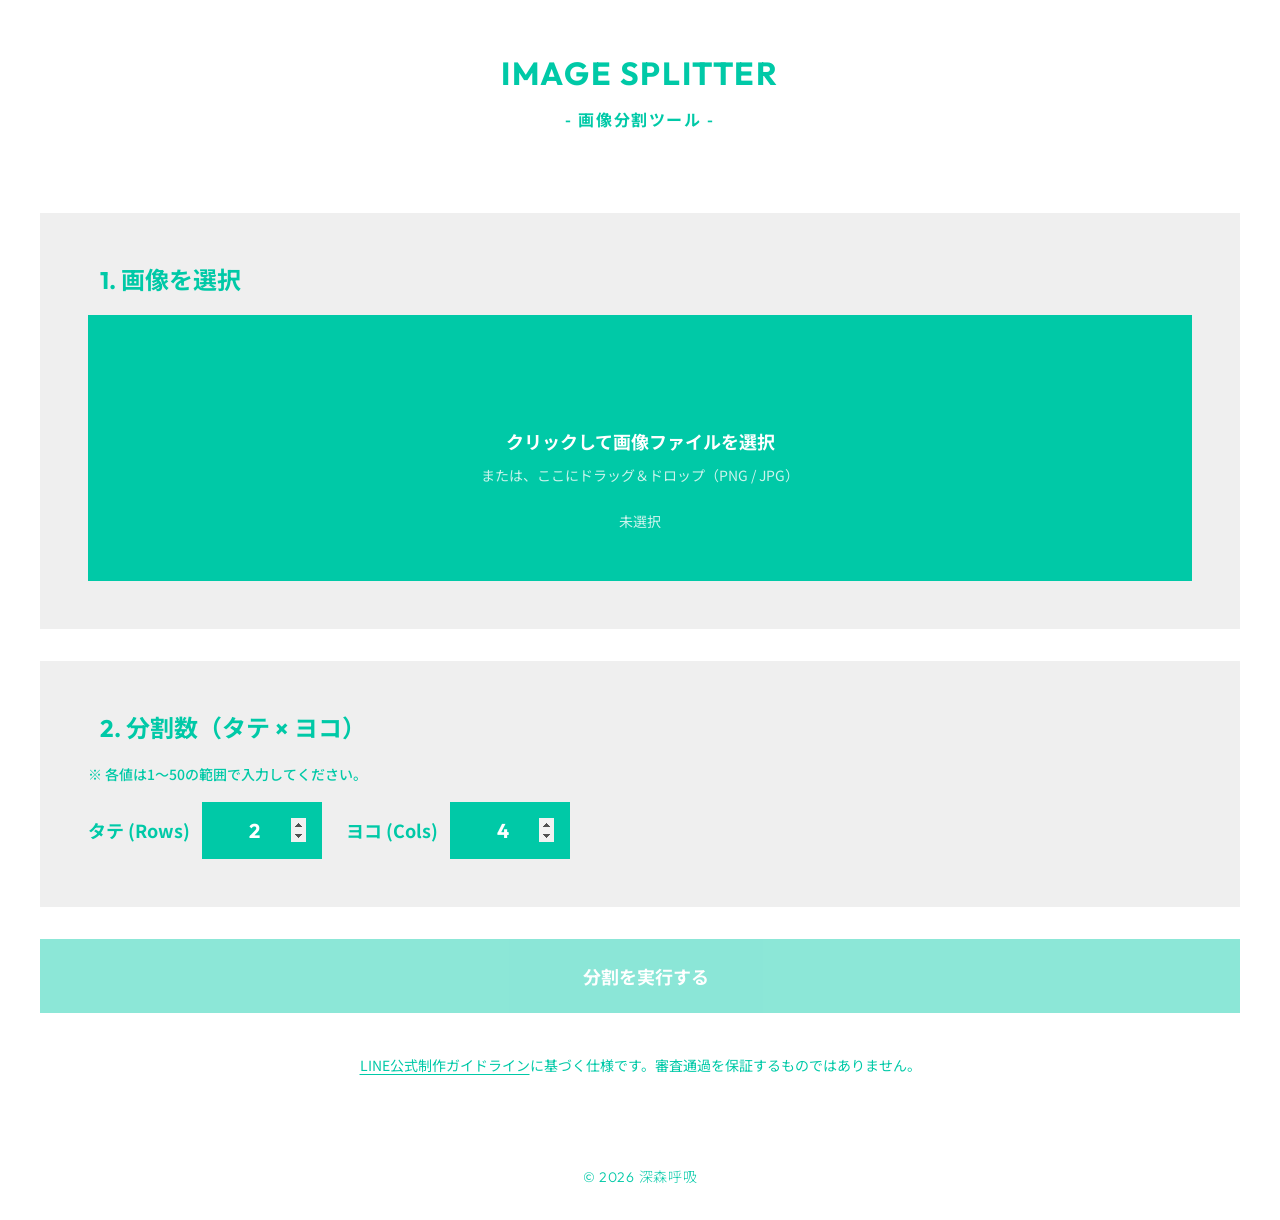
==== commit f0a2b2c3: "ファイル内容を更新済み" ====
--- a/index.html
+++ b/index.html
@@ -7,7 +7,7 @@
     <title>画像分割ツール</title>
     <link rel="preconnect" href="https://fonts.googleapis.com">
     <link rel="preconnect" href="https://fonts.gstatic.com" crossorigin>
-    <link href="https://fonts.googleapis.com/css2?family=Noto+Sans+JP:wght@400;700&family=Outfit:wght@400;600;700&display=swap" rel="stylesheet">
+    <link href="https://fonts.googleapis.com/css2?family=Noto+Sans+JP:wght@300;400;700&family=Outfit:wght@300;400;600;700&display=swap" rel="stylesheet">
     <script src="https://unpkg.com/lucide@latest"></script>
     <link rel="stylesheet" href="style.css">
 </head>
@@ -72,9 +72,13 @@
                     <button id="resetAndTopBtn" class="btn-secondary" onclick="handleResetAndTop()">
                         <i data-lucide="rotate-ccw"></i> リセットしてトップに戻る
                     </button>
-                    <p class="disclaimer">※ 本ツールはLINEスタンプの審査通過を保証するものではありません。</p>
                 </div>
             </div>
+        </div>
+
+        <!-- フッター上の案内テキスト -->
+        <div class="notice-box">
+            <p class="notice-text"><span><a href="https://creator.line.me/ja/guideline/sticker/" target="_blank" rel="noopener noreferrer">LINE公式制作ガイドライン</a>に基づく仕様です。</span><span>審査通過を保証するものではありません。</span></p>
         </div>
     </div>
 
@@ -83,8 +87,9 @@
 
     <script src="app.js"></script>
 
-    <footer class="footer">
-        <p class="footer__copy">© 2026 深森呼吸</p>
+    <!-- ===== Footer ===== -->
+    <footer class="site-footer">
+        <p class="footer-copy">© 2026 深森呼吸</p>
     </footer>
 </body>
 
--- a/style.css
+++ b/style.css
@@ -335,22 +335,53 @@
             text-align: center;
         }
 
-        /* フッターコンテナ：ページ最下部に配置 */
+        /* ===== Notice Text (案内テキスト) ===== */
+        .notice-box {
+            width: 100%;
+            padding: 8px 0;
+            text-align: center;
+        }
+
+        .notice-text {
+            font-size: 14px;
+            color: #00c9a7;
+            line-height: 1.8;
+            margin: 0;
+            text-align: center;
+        }
+
+        .notice-text span {
+            display: inline-block;
+        }
+
+        .notice-text a {
+            color: inherit;
+            text-underline-offset: 3px;
+        }
+
+        /* ===== Footer ===== */
+        .site-footer,
         .footer {
-            padding: 24px 0; /* 上下に24pxのゆとりある余白を設け、窮屈さを排除 */
-            text-align: center; /* テキストを中央揃え */
-            background-color: #FFFFFF; /* 背景色（白） */
-            margin-top: auto; /* コンテンツが少ない場合でも画面最下部に自動配置する設定 */
-            width: 100%;
+            width: 100%;
+            background-color: #FFFFFF;
+            padding: 32px 0;
+            text-align: center;
+            margin-top: auto;
+            display: flex;
+            flex-direction: column;
+            gap: 16px;
+            align-items: center;
         }
 
         /* コピーライトテキスト */
+        .footer-copy,
         .footer__copy {
             font-family: 'Outfit', 'Noto Sans JP', sans-serif;
-            font-size: 14px; /* 本文より少し小さめのサイズで控えめに配置 */
-            color: #00c9a7; /* ヘッダーやツールと同色のメインカラー */
-            margin: 0; /* ブラウザデフォルトの余白をリセット */
-            letter-spacing: 0.05em; /* 英数字の詰まりを防ぎ、モダンで洗練された印象に */
+            font-size: 14px;
+            font-weight: 300;
+            color: #00c9a7;
+            margin: 0;
+            letter-spacing: 0.05em;
         }
 
         @media (max-width: 767px) {
@@ -409,11 +440,18 @@
                 width: 60%;
             }
             .result-container {
-                grid-template-columns: repeat(2, 1fr);
+                grid-template-columns: repeat(var(--mobile-cols, 2), minmax(0, 1fr));
                 gap: 16px;
+            }
+
+            .result-item {
+                min-width: 0;
             }
 
             .disclaimer {
                 font-size: 11px;
             }
-        }
+            .notice-box { padding: 4px 0; }
+            .notice-text { font-size: 12px; }
+            .notice-text span { display: block; }
+        }
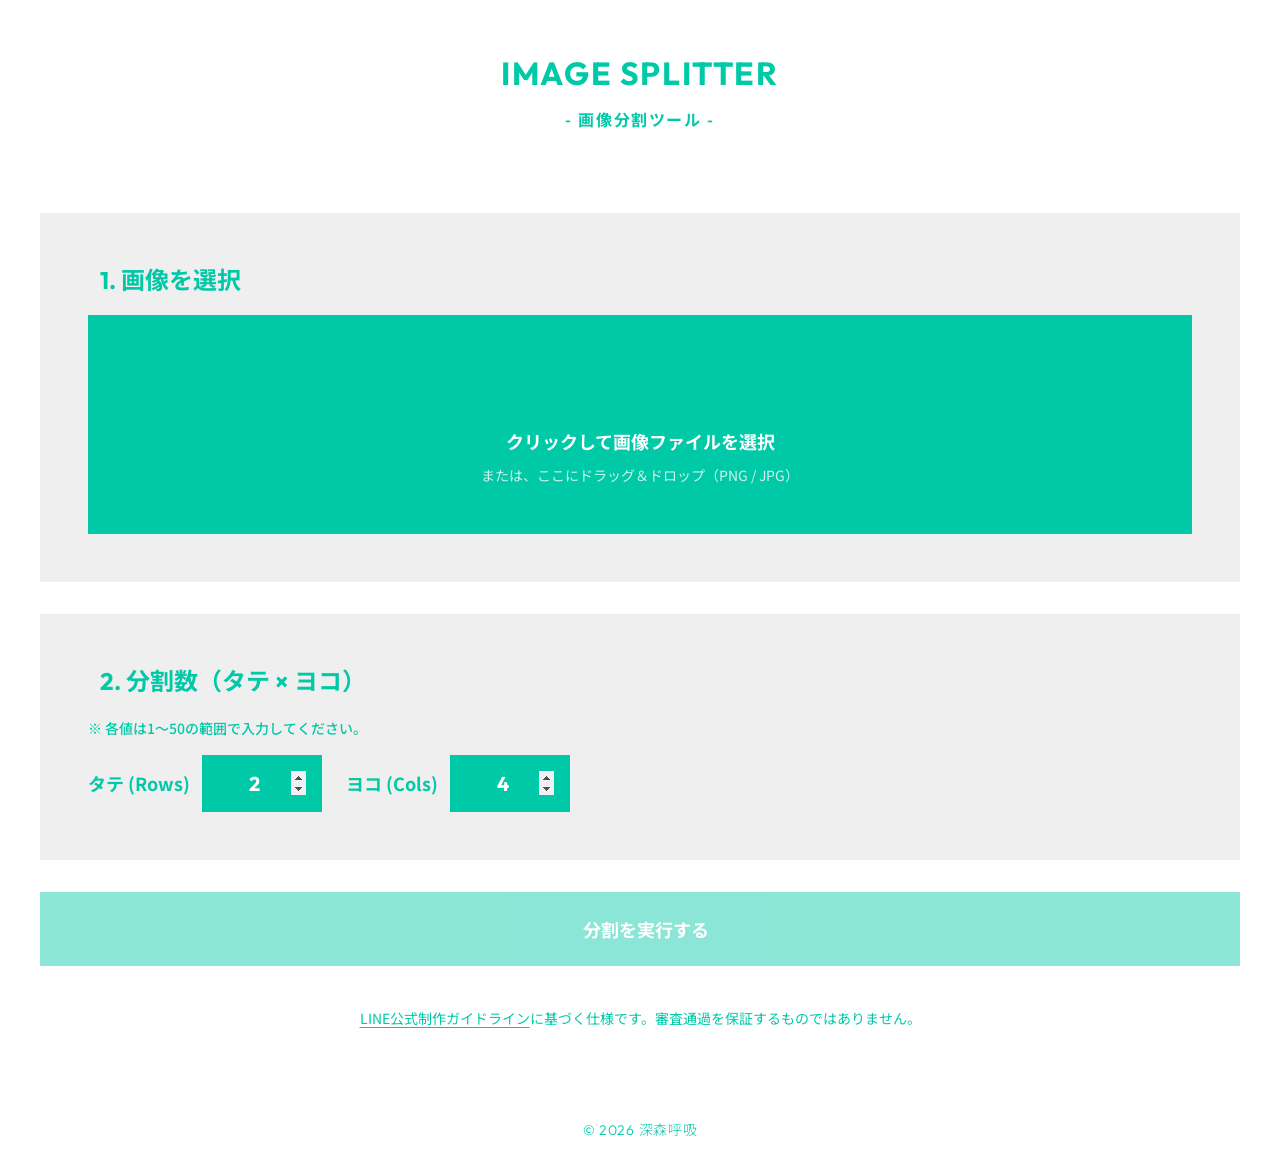
==== commit d992f314: "ファイル内容を更新済み" ====
--- a/index.html
+++ b/index.html
@@ -31,7 +31,6 @@
                     <div id="previewContainer" class="preview-container" style="display: none;">
                         <img id="selectedImagePreview" src="" alt="選択されたプレビュー画像">
                     </div>
-                    <div id="fileNameDisplay" class="file-name">未選択</div>
                     <input type="file" id="splitInput" accept="image/png, image/jpeg" onchange="handleFileChange(event)">
                 </div>
             </div>
--- a/style.css
+++ b/style.css
@@ -132,12 +132,6 @@
             border: 2px dashed #FFFFFF;
         }
 
-        .file-drop-area .file-name {
-            font-size: 14px;
-            opacity: 0.8;
-            margin-top: 8px;
-        }
-
         /* 選択画像プレビューエリア */
         .preview-container {
             width: 100%;
